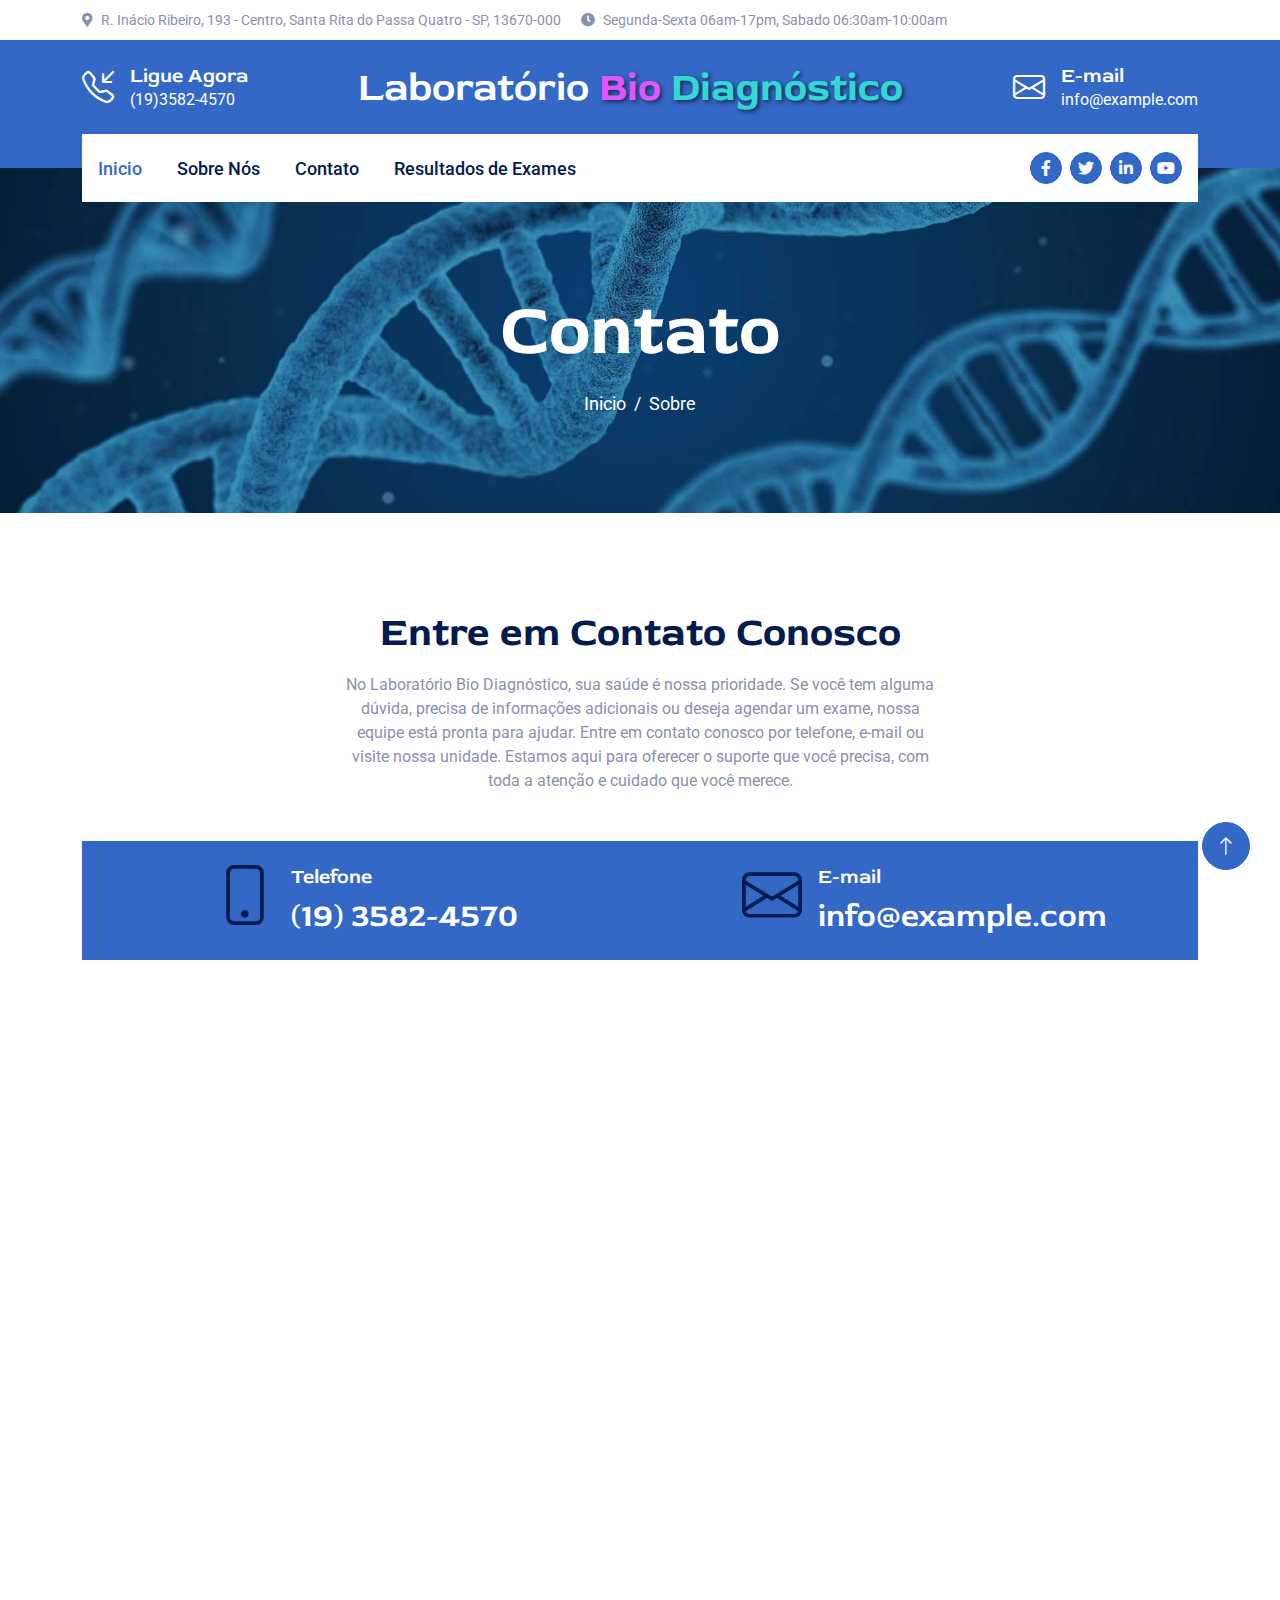
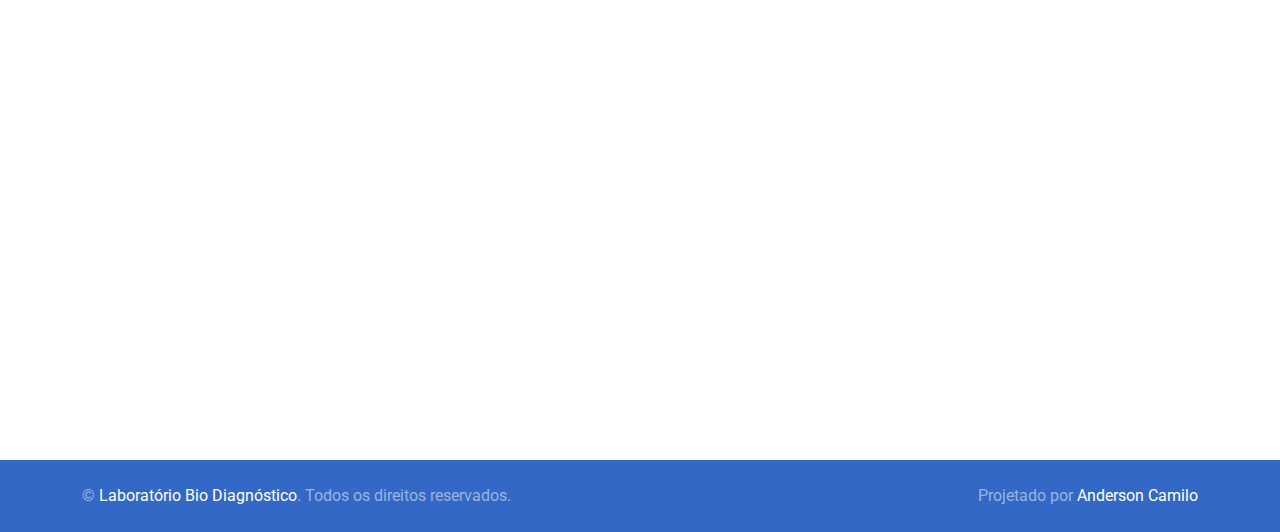
==== contato.html @ 1e8f775a "first commit" ====
<!DOCTYPE html>
<html lang="pt-BR">
<head>
    <meta charset="UTF-8">
    <meta name="viewport" content="width=device-width, initial-scale=1.0">
    <title>Laboratório Biodiagnóstico</title>
        <link href="img/favicon.ico" rel="icon">
        <link rel="preconnect" href="https://fonts.googleapis.com">
        <link rel="preconnect" href="https://fonts.gstatic.com" crossorigin>
        <link href="https://fonts.googleapis.com/css2?family=Roboto:wght@400;500&family=Red+Rose:wght@600;700&display=swap" rel="stylesheet">
        <link href="https://cdnjs.cloudflare.com/ajax/libs/font-awesome/5.10.0/css/all.min.css" rel="stylesheet">
        <link href="https://cdn.jsdelivr.net/npm/bootstrap-icons@1.10.4/font/bootstrap-icons.css" rel="stylesheet">
        <link href="lib/animate/animate.min.css" rel="stylesheet">
        <link href="lib/owlcarousel/assets/owl.carousel.min.css" rel="stylesheet">
        <link href="css/bootstrap.min.css" rel="stylesheet">
        <link href="css/style.css" rel="stylesheet">
</head>

<body>
    <div id="spinner"
        class="show bg-white position-fixed translate-middle w-100 vh-100 top-50 start-50 d-flex align-items-center justify-content-center">
        <div class="spinner-border text-primary" role="status" style="width: 3rem; height: 3rem;"></div>
    </div>

    <div class="container-fluid py-2 d-none d-lg-flex">
        <div class="container">
            <div class="d-flex justify-content-between">
                <div>
                    <small class="me-3"><i class="fa fa-map-marker-alt me-2"></i>R. Inácio Ribeiro, 193 - Centro, Santa Rita do Passa Quatro - SP, 13670-000</small>
                    <small class="me-3"><i class="fa fa-clock me-2"></i>Segunda-Sexta 06am-17pm, Sabado 06:30am-10:00am</small>
                </div>
            </div>
        </div>
    </div>


    <div class="container-fluid bg-primary text-white pt-4 pb-5 d-none d-lg-flex">
        <div class="container pb-2">
            <div class="d-flex align-items-center justify-content-between">
                <div class="d-flex">
                    <i class="bi bi-telephone-inbound fs-2"></i>
                    <div class="ms-3">
                        <h5 class="text-white mb-0">Ligue Agora</h5>
                        <span>(19)3582-4570</span>
                    </div>
                </div>
                <a href="index.html" class="h1 text-white mb-0">Laboratório <span class="text1">Bio <span class="text2">Diagnóstico</span></span></a>
                <div class="d-flex">
                    <i class="bi bi-envelope fs-2"></i>
                    <div class="ms-3">
                        <h5 class="text-white mb-0">E-mail</h5>
                        <span>info@example.com</span>
                    </div>
                </div>
            </div>
        </div>
    </div>

    <div class="container-fluid sticky-top">
        <div class="container">
            <nav class="navbar navbar-expand-lg navbar-light bg-white py-lg-0 px-lg-3">
                <button type="button" class="navbar-toggler me-0" data-bs-toggle="collapse"
                    data-bs-target="#navbarCollapse">
                    <span class="navbar-toggler-icon"></span>
                </button>
                <div class="collapse navbar-collapse" id="navbarCollapse">
                    <div class="navbar-nav">
                        <a href="index.html" class="nav-item nav-link active">Inicio</a>
                        <a href="sobre.html" class="nav-item nav-link">Sobre Nós</a>
                        <a href="contato.html" class="nav-item nav-link">Contato</a>
                        <a target="_blank" href="https://portal.worklabweb.com.br/resultados/2600?" class="nav-item nav-link">Resultados de Exames</a>
                    </div>
                    <div class="ms-auto d-none d-lg-flex">
                        <a class="btn btn-sm-square btn-primary ms-2" href=""><i class="fab fa-facebook-f"></i></a>
                        <a class="btn btn-sm-square btn-primary ms-2" href=""><i class="fab fa-twitter"></i></a>
                        <a class="btn btn-sm-square btn-primary ms-2" href=""><i class="fab fa-linkedin-in"></i></a>
                        <a class="btn btn-sm-square btn-primary ms-2" href=""><i class="fab fa-youtube"></i></a>
                    </div>
                </div>
            </nav>
        </div>
    </div>

    <div class="container-fluid page-header py-5 wow fadeIn" data-wow-delay="0.1s">
        <div class="container text-center py-5 mt-4">
            <h1 class="display-2 text-white mb-3 animated slideInDown">Contato</h1>
            <nav aria-label="breadcrumb animated slideInDown">
                <ol class="breadcrumb justify-content-center mb-0">
                    <li class="breadcrumb-item"><a href="index.html">Inicio</a></li>
                    <li class="breadcrumb-item"><a href="sobre.html">Sobre</a></li>
                </ol>
            </nav>
        </div>
    </div>


    <div class="container-fluid py-5">
        <div class="container py-5">
            <div class="text-center mx-auto wow fadeInUp" data-wow-delay="0.1s" style="max-width: 600px;">
                <h1 class="display-6 mb-3">Entre em Contato Conosco</h1>
                <p class="mb-5">No Laboratório Bio Diagnóstico, sua saúde é nossa prioridade. Se você tem alguma dúvida, precisa de
                    informações adicionais ou deseja agendar um exame, nossa equipe está pronta para ajudar. Entre em contato conosco
                    por telefone, e-mail ou visite nossa unidade. Estamos aqui para oferecer o suporte que você precisa, com toda a
                    atenção e cuidado que você merece.</p>
            </div>
            <div class="row contact-info position-relative g-0 mb-5">
                <div class="col-lg-6">
                    <a class="d-flex justify-content-lg-center bg-primary p-4">
                        <div class="icon-box-light flex-shrink-0">
                            <i class="bi bi-phone text-dark"></i>
                        </div>
                        <div class="ms-3">
                            <h5 class="text-white">Telefone</h5>
                            <h2 class="text-white mb-0">(19) 3582-4570</h2>
                        </div>
                    </a>
                </div>
                <div class="col-lg-6">
                    <a class="d-flex justify-content-lg-center bg-primary p-4">
                        <div class="icon-box-light flex-shrink-0">
                            <i class="bi bi-envelope text-dark"></i>
                        </div>
                        <div class="ms-3">
                            <h5 class="text-white">E-mail</h5>
                            <h2 class="text-white mb-0">info@example.com</h2>
                        </div>
                    </a>
                </div>
            </div>
            <div class="row g-5">
                <div class="col-lg-6 wow fadeInUp" data-wow-delay="0.5s">
                    <iframe class="map"
                    src="https://www.google.com/maps/embed?pb=!1m18!1m12!1m3!1d3706.768055160651!2d-47.48228482517321!3d-21.711730196255907!2m3!1f0!2f0!3f0!3m2!1i1024!2i768!4f13.1!3m3!1m2!1s0x94b81f3c0feee78d%3A0x9290388a2e9b9dc3!2sLaborat%C3%B3rio%20Santa%20Rita%20do%20Passa%20Quatro%20Bio%20Diagn%C3%B3stico!5e0!3m2!1spt-BR!2sbr!4v1723421506137!5m2!1spt-BR!2sbr"
                    frameborder="0" style="min-height: 300px; border:0;" allowfullscreen="" aria-hidden="false" 
                    tabindex="0"></iframe>
                </div>
            </div>
        </div>
    </div>

    <div class="container-fluid footer bg-white  py-5 wow fadeIn" data-wow-delay="0.1s">
        <div class="container">
            <div class="row g-5">
                <div class="col-lg-6 wow fadeInUp" data-wow-delay="0.1s">
                    <h1 class="display-6 mb-4">Garantimos que você sempre obterá o melhor resultado</h1>
                    <p class="mb-4">Comprometidos com a excelência, trabalhamos incansavelmente para assegurar que cada exame realizado ofereça
                        resultados precisos e confiáveis. Nossa prioridade é garantir que você receba o melhor atendimento e os diagnósticos
                        mais precisos, porque sua saúde merece nada menos que o melhor.</p>

                    <div class="d-flex align-items-start wow fadeIn" data-wow-delay="0.3s">
                        <div class="icon-box-primary">
                            <i class="bi bi-geo-alt text-dark fs-1"></i>
                        </div>
                        <div class="ms-3">
                            <h5>Nosso Endereço</h5>
                            <span>R.Inácio Ribeiro, 193 - Centro, Santa rita do Passa Quatro, São Paulo</span>
                        </div>
                    </div>
                    <hr>
                    <div class="d-flex align-items-start wow fadeIn" data-wow-delay="0.4s">
                        <div class="icon-box-primary">
                            <i class="bi bi-clock text-dark fs-1"></i>
                        </div>
                        <div class="ms-3">
                            <h5>Horário do Laboratório</h5>
                            <span>Segunda-Sexta 06am-17pm, Sabado 06:30am-10:00am</span>
                        </div>
                    </div>
                    <div class="d-flex mt-4">
                        <a class="btn btn-lg-square btn-primary me-2" href="#"><i class="fab fa-twitter"></i></a>
                        <a class="btn btn-lg-square btn-primary me-2" href="#"><i class="fab fa-facebook-f"></i></a>
                        <a class="btn btn-lg-square btn-primary me-2" href="#"><i class="fab fa-linkedin-in"></i></a>
                        <a class="btn btn-lg-square btn-primary me-2" href="#"><i class="fab fa-instagram"></i></a>
                    </div>
                </div>
                <div class="col-lg-6 wow fadeInUp" data-wow-delay="0.5s">
                    <h2 class="mb-4">Consulta on-line</h2>
                    <div class="row g-3">
                        <div class="col-sm-6">
                            <div class="form-floating">
                                <input type="text" class="form-control" id="name" placeholder="Your Name">
                                <label for="name">Seu Nome</label>
                            </div>
                        </div>
                        <div class="col-sm-6">
                            <div class="form-floating">
                                <input type="email" class="form-control" id="mail" placeholder="Your Email">
                                <label for="mail">Seu E-mail</label>
                            </div>
                        </div>
                        <div class="col-sm-6">
                            <div class="form-floating">
                                <input type="text" class="form-control" id="mobile" placeholder="Your Mobile">
                                <label for="mobile">Numero de Contato</label>
                            </div>
                        </div>
                        <div class="col-sm-6">
                            <div class="form-floating">
                                <select class="form-select" id="service">
                                    <option selected>Teste de Patologia</option>
                                    <option value="Microbiology Tests">Testes de Microbiologia</option>
                                    <option value="Biochemistry Tests">Testes de Bioquímica</option>
                                    <option value="Histopatology Tests">Testes Histopatológicos</option>
                                </select>
                                <label for="service">Selecione os Serviços</label>
                            </div>
                        </div>
                        <div class="col-12">
                            <div class="form-floating">
                                <textarea class="form-control" placeholder="Leave a message here" id="message"
                                    style="height: 130px"></textarea>
                                <label for="message">Mensagem</label>
                            </div>
                        </div>
                        <div class="col-12 text-center">
                            <button class="btn btn-primary w-100 py-3" type="submit" id="submitBtn">Enviar</button>
                        </div>
                    </div>
                </div>
            </div>
        </div>
    </div>


    <div class="container-fluid copyright bg-primary text-white-50 py-4">
        <div class="container">
            <div class="row">
                <div class="col-md-6 text-center text-md-start">
                    <p class="mb-0">&copy; <a href="#">Laboratório Bio Diagnóstico</a>. Todos os direitos reservados.</p>
                </div>
                <div class="col-md-6 text-center text-md-end">
                    <p class="mb-0">Projetado por <a href="#">Anderson Camilo</a></p>
                </div>
            </div>
        </div>
    </div>

    <a href="#" class="btn btn-lg btn-primary btn-lg-square rounded-circle back-to-top"><i class="bi bi-arrow-up"></i></a>


    <script src="https://ajax.googleapis.com/ajax/libs/jquery/3.6.1/jquery.min.js"></script>
    <script src="https://cdn.jsdelivr.net/npm/bootstrap@5.0.0/dist/js/bootstrap.bundle.min.js"></script>
    <script src="lib/wow/wow.min.js"></script>
    <script src="lib/easing/easing.min.js"></script>
    <script src="lib/waypoints/waypoints.min.js"></script>
    <script src="lib/counterup/counterup.min.js"></script>
    <script src="lib/owlcarousel/owl.carousel.min.js"></script>
    <script src="js/main.js"></script>
</body>
</body>

</html>
---- css/style.css ----
.back-to-top {
    position: fixed;
    display: none;
    right: 30px;
    bottom: 30px;
    z-index: 99;
}

.fw-medium {
    font-weight: 500;
}

#spinner {
    opacity: 0;
    visibility: hidden;
    transition: opacity .5s ease-out, visibility 0s linear .5s;
    z-index: 99999;
}

#spinner.show {
    transition: opacity .5s ease-out, visibility 0s linear 0s;
    visibility: visible;
    opacity: 1;
}


.btn {
    transition: .5s;
    font-weight: 500;
}

.btn-primary,
.btn-outline-primary:hover {
    color: var(--bs-light);
}

.btn-secondary,
.btn-outline-secondary:hover {
    color: var(--bs-dark);
}

.btn-square {
    width: 38px;
    height: 38px;
}

.btn-sm-square {
    width: 32px;
    height: 32px;
}

.btn-lg-square {
    width: 48px;
    height: 48px;
}

.btn-square,
.btn-sm-square,
.btn-lg-square {
    padding: 0;
    display: flex;
    align-items: center;
    justify-content: center;
    border-radius: 50px;
    font-weight: normal;
}

.icon-box-primary,
.icon-box-light {
    position: relative;
    padding: 0 0 10px 10px;
    z-index: 1;
}

.icon-box-primary i,
.icon-box-light i {
    font-size: 60px;
    line-height: 0;
}

.icon-box-primary::before,
.icon-box-light::before {
    position: absolute;
    width: 35px;
    height: 35px;
    left: 0;
    bottom: 0;
    border-radius: 35px;
    transition: .5s;
    z-index: -1;
}

.icon-box-primary::before {
    background: var(--bs-primary);
}

.icon-box-light::before {
    background: var(--bs-light);
}

.sticky-top {
    top: -100px;
    transition: .5s;
}

.navbar .navbar-nav .nav-link {
    margin-right: 35px;
    padding: 20px 0;
    color: var(--bs-dark);
    font-size: 18px;
    font-weight: 500;
    outline: none;
}

.navbar .navbar-nav .nav-link:hover,
.navbar .navbar-nav .nav-link.active {
    color: var(--bs-primary);
}

.navbar .dropdown-toggle::after {
    border: none;
    content: "\f107";
    font-family: "Font Awesome 5 Free";
    font-weight: 900;
    vertical-align: middle;
    margin-left: 8px;
}

.text1 {
    color: #e056fd;
    text-shadow: 2px 2px 4px rgba(0, 0, 0, 0.6);
    font-weight: bold;
    font-size: 1.0em;
    text-decoration: none;
}

.text2 {
    color: #33d7d5;
    text-shadow: 2px 2px 4px rgba(0, 0, 0, 0.6);
    font-weight: bold;
    font-size: 1.0em;
}

.text3, .text4 {
    color: #ffffff;
    text-shadow: 2px 2px 4px rgba(0, 0, 0, 0.6);
    font-weight: bold;
    font-size: 1.2em;
}

.map {
    min-width: 81em;
    box-sizing:border-box;
}


.info-section {
    background-color: #f8f9fa;
    border: 1px solid #dee2e6;
    border-radius: 0.25rem;
    padding: 1rem;
    margin-top: 1rem;
}



@media (max-width: 991.98px) {
    .navbar .navbar-nav .nav-link  {
        margin-right: 0;
        padding: 10px 0;
    }

    .navbar .navbar-nav {
        margin-top: 15px;
        border-top: 1px solid #EEEEEE;
    }
}

@media (min-width: 992px) {
    .sticky-top {
        margin-top: -34px;
    }

    .navbar {
        height: 68px;
    }

    .navbar .nav-item .dropdown-menu {
        display: block;
        border: none;
        margin-top: 0;
        top: 150%;
        opacity: 0;
        visibility: hidden;
        transition: .5s;
    }

    .navbar .nav-item:hover .dropdown-menu {
        top: 100%;
        visibility: visible;
        transition: .5s;
        opacity: 1;
    }
}


@media (min-width: 992px) {
    .header-carousel,
    .page-header {
        margin-top: -34px;
    }
}

.carousel-caption {
    top: 0;
    left: 0;
    right: 0;
    bottom: 0;
    display: flex;
    align-items: center;
    background: rgba(3, 27, 78, .3);
    z-index: 1;
}

.carousel-control-prev,
.carousel-control-next {
    width: 15%;
}

.carousel-control-prev-icon,
.carousel-control-next-icon {
    width: 3.5rem;
    height: 3.5rem;
    border-radius: 3.5rem;
    background-color: var(--bs-primary);
    border: 15px solid var(--bs-primary);
}

@media (max-width: 767.98px) {
    #header-carousel .carousel-item {
        position: relative;
        min-height: 450px;
    }
    
    #header-carousel .carousel-item img {
        position: absolute;
        width: 100%;
        height: 100%;
        object-fit: cover;
    }

    .text3, .text4 {
        color: #ffffff;
        text-shadow: 2px 2px 4px rgba(0, 0, 0, 0.6);
        font-weight: bold;
        font-size: 0.9em;
    }

    .map {
            min-width: 20em;
            box-sizing:border-box;
    }

}

.page-header {
    background: linear-gradient(rgba(3, 27, 78, .3), rgba(3, 27, 78, .3)), url(../img/testimonial.jpg) center center no-repeat;
    background-size: cover;
}

.page-header .breadcrumb-item+.breadcrumb-item::before {
    color: var(--bs-white);
}

.page-header .breadcrumb-item,
.page-header .breadcrumb-item a {
    font-size: 18px;
    color: var(--bs-white);
}


.feature {
    background: linear-gradient(rgba(3, 27, 78, .3), rgba(3, 27, 78, .3)), url(../img/feature.jpg) left center no-repeat;
    background-size: cover;
}

.feature-row {
    box-shadow: 0 0 45px rgba(0, 0, 0, .08);
}

.feature-item {
    border-color: rgba(0, 0, 0, .03) !important;
}

.experience .progress {
    height: 5px;
}

.experience .progress .progress-bar {
    width: 0px;
    transition: 3s;
}

.experience .nav-pills .nav-link {
    color: var(--dark);
}

.experience .nav-pills .nav-link.active {
    color: #FFFFFF;
}

.experience .tab-content hr {
    width: 30px;
}

.about-fact {
    width: 220px;
    height: 220px;
    box-shadow: 0 0 30px rgba(0, 0, 0, .1);
}

@media (min-width: 576px) {
    .about-fact.mt-n130 {
        margin-top: -130px;
    }
}

.btn-play {
    position: relative;
    display: block;
    box-sizing: content-box;
    width: 36px;
    height: 46px;
    border-radius: 100%;
    border: none;
    outline: none !important;
    padding: 18px 20px 20px 28px;
    background: var(--bs-primary);
}

.btn-play:before {
    position: absolute;
    z-index: 0;
    left: 50%;
    top: 50%;
    transform: translateX(-50%) translateY(-50%);
    display: block;
    width: 90px;
    height: 90px;
    background: var(--bs-primary);
    border-radius: 100%;
    animation: pulse-border 1500ms ease-out infinite;
}

.btn-play:after {
    position: absolute;
    z-index: 1;
    left: 50%;
    top: 50%;
    transform: translateX(-50%) translateY(-50%);
    display: block;
    width: 90px;
    height: 90px;
    background: var(--bs-primary);
    border-radius: 100%;
    transition: all 200ms;
}

.btn-play span {
    display: block;
    position: relative;
    z-index: 3;
    width: 0;
    height: 0;
    left: 3px;
    border-left: 30px solid #FFFFFF;
    border-top: 18px solid transparent;
    border-bottom: 18px solid transparent;
}

@keyframes pulse-border {
    0% {
        transform: translateX(-50%) translateY(-50%) translateZ(0) scale(1);
        opacity: 1;
    }

    100% {
        transform: translateX(-50%) translateY(-50%) translateZ(0) scale(2);
        opacity: 0;
    }
}

.modal-video .modal-dialog {
    position: relative;
    max-width: 800px;
    margin: 60px auto 0 auto;
}

.modal-video .modal-body {
    position: relative;
    padding: 0px;
}

.modal-video .close {
    position: absolute;
    width: 30px;
    height: 30px;
    right: 0px;
    top: -30px;
    z-index: 999;
    font-size: 30px;
    font-weight: normal;
    color: #FFFFFF;
    background: #000000;
    opacity: 1;
}

.container-service {
    position: relative;
}

.container-service::before {
    position: absolute;
    content: '';
    background: var(--bs-light);
    width: 100%;
    height: 100%;
    left: 0px;
    top: 0px;
    clip-path: polygon(0 0, 100% 0, 100% 30%, 0 70%);
    z-index: -1;
}

.service-item {
    position: relative;
    height: 100%;
    padding: 45px 30px;
    background: var(--bs-white);
    box-shadow: 0 0 45px rgba(0, 0, 0, .05);
}

.service-item::before {
    position: absolute;
    content: "";
    width: 100%;
    height: 0;
    left: 0;
    bottom: 0;
    transition: .5s;
    background: var(--bs-primary);
}

.service-item:hover::before {
    height: 100%;
    top: 0;
}

.service-item * {
    position: relative;
    transition: .5s;
    z-index: 1;
}

.service-item:hover h5,
.service-item:hover p {
    color: var(--bs-white);
}

.service-item:hover .icon-box-primary::before {
    background: var(--bs-dark);
}

.service-item:hover .icon-box-primary i {
    color: var(--bs-white) !important;
}


.container-team {
    position: relative;
}

.container-team::before {
    position: absolute;
    background: var(--bs-light);
    width: 100%;
    height: 100%;
    left: 0px;
    top: 0px;
    clip-path: polygon(0 70%, 100% 30%, 100% 100%, 0% 100%);
    z-index: -1;
}

.team-item {
    background: var(--bs-white);
    box-shadow: 0 0 45px rgba(0, 0, 0, .05);
}

.team-item .team-social {
    position: absolute;
    width: 0;
    height: 100%;
    top: 0;
    right: 0;
    transition: .5s;
    background: var(--bs-primary);
    display: flex;
    align-items: center;
    justify-content: center;
}

.team-item:hover .team-social {
    width: 100%;
    left: 0;
}

.team-item .team-social .btn {
    opacity: 0;
    transition: .5s;
}

.team-item:hover .team-social .btn {
    opacity: 1;
}


.testimonial {
    background: linear-gradient(rgba(3, 27, 78, .3), rgba(3, 27, 78, .3)), url(../img/testimonial.jpg) left center no-repeat;
    background-size: cover;
}

.testimonial-item img {
    width: 60px !important;
    height: 60px !important;
    border-radius: 60px;
}

.testimonial-carousel .owl-nav {
    position: absolute;
    top: 0;
    right: 0;
    display: flex;
}

.testimonial-carousel .owl-nav .owl-prev,
.testimonial-carousel .owl-nav .owl-next {
    margin-left: 15px;
    color: var(--bs-primary);
    font-size: 30px;
    line-height: 0;
    transition: .5s;
}

.testimonial-carousel .owl-nav .owl-prev:hover,
.testimonial-carousel .owl-nav .owl-next:hover {
    color: var(--bs-dark);
}

@media (min-width: 992px) {
    .contact-info::after {
        position: absolute;
        width: 0px;
        height: 100%;
        top: 0;
        left: 50%;
        border-left: 1px dashed rgba(255, 255, 255, .2);
    }
}

@media (max-width: 991.98px) {
    .contact-info::after {
        position: absolute;
        width: 100%;
        height: 0px;
        top: 50%;
        left: 0;
        border-top: 1px dashed rgba(255, 255, 255, .2);
    }
}


.footer {

    background-size: cover;
}

@media (min-width: 992px) {
    .footer::after {
        position: absolute;
        width: 0px;
        height: 100%;
        top: 0;
        left: 50%;
        border-left: 1px dashed rgba(255, 255, 255, .2);
    }
}

.footer .btn.btn-link {
    display: block;
    margin-bottom: 5px;
    padding: 0;
    text-align: left;
    color: rgba(255, 255, 255, .5);
    font-weight: normal;
    text-transform: capitalize;
    transition: .3s;
}

.footer .btn.btn-link::before {
    position: relative;
    content: "\f105";
    font-family: "Font Awesome 5 Free";
    font-weight: 900;
    color: rgba(255, 255, 255, .5);
    margin-right: 10px;
}

.footer .btn.btn-link:hover {
    color: var(--bs-primary);
    letter-spacing: 1px;
    box-shadow: none;
}

.copyright {
    border-top: 1px  rgba(255, 255, 255, .2);
}

.copyright a {
    color: var(--bs-white);
}

.copyright a:hover {
    color: var(--bs-dark);
}
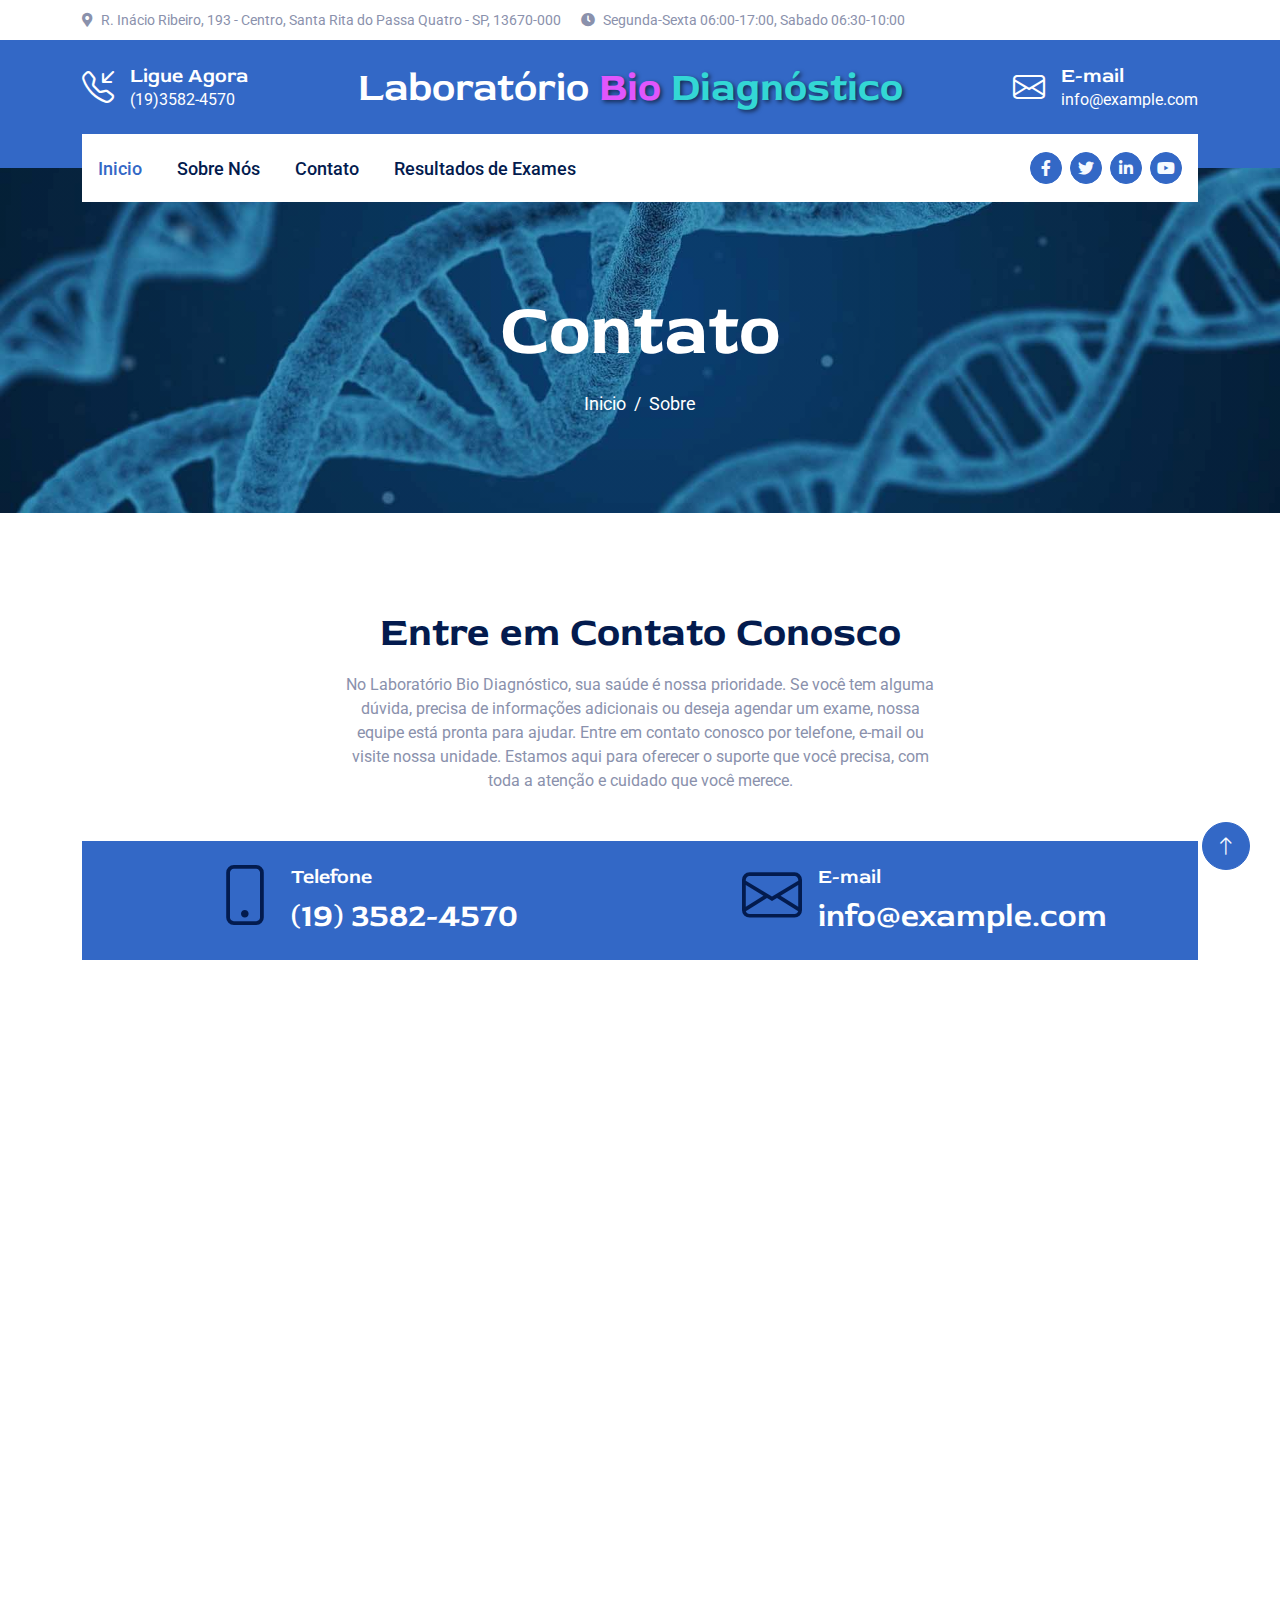
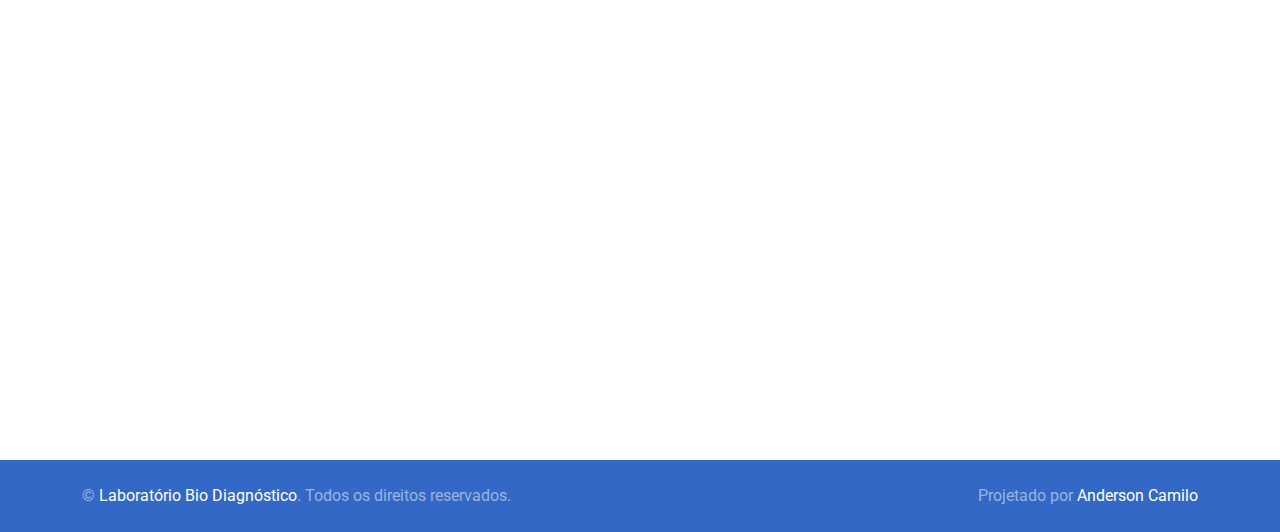
==== commit 7edbb73c: "correção" ====
--- a/contato.html
+++ b/contato.html
@@ -27,7 +27,7 @@
             <div class="d-flex justify-content-between">
                 <div>
                     <small class="me-3"><i class="fa fa-map-marker-alt me-2"></i>R. Inácio Ribeiro, 193 - Centro, Santa Rita do Passa Quatro - SP, 13670-000</small>
-                    <small class="me-3"><i class="fa fa-clock me-2"></i>Segunda-Sexta 06am-17pm, Sabado 06:30am-10:00am</small>
+                    <small class="me-3"><i class="fa fa-clock me-2"></i>Segunda-Sexta 06:00-17:00, Sabado 06:30-10:00</small>
                 </div>
             </div>
         </div>
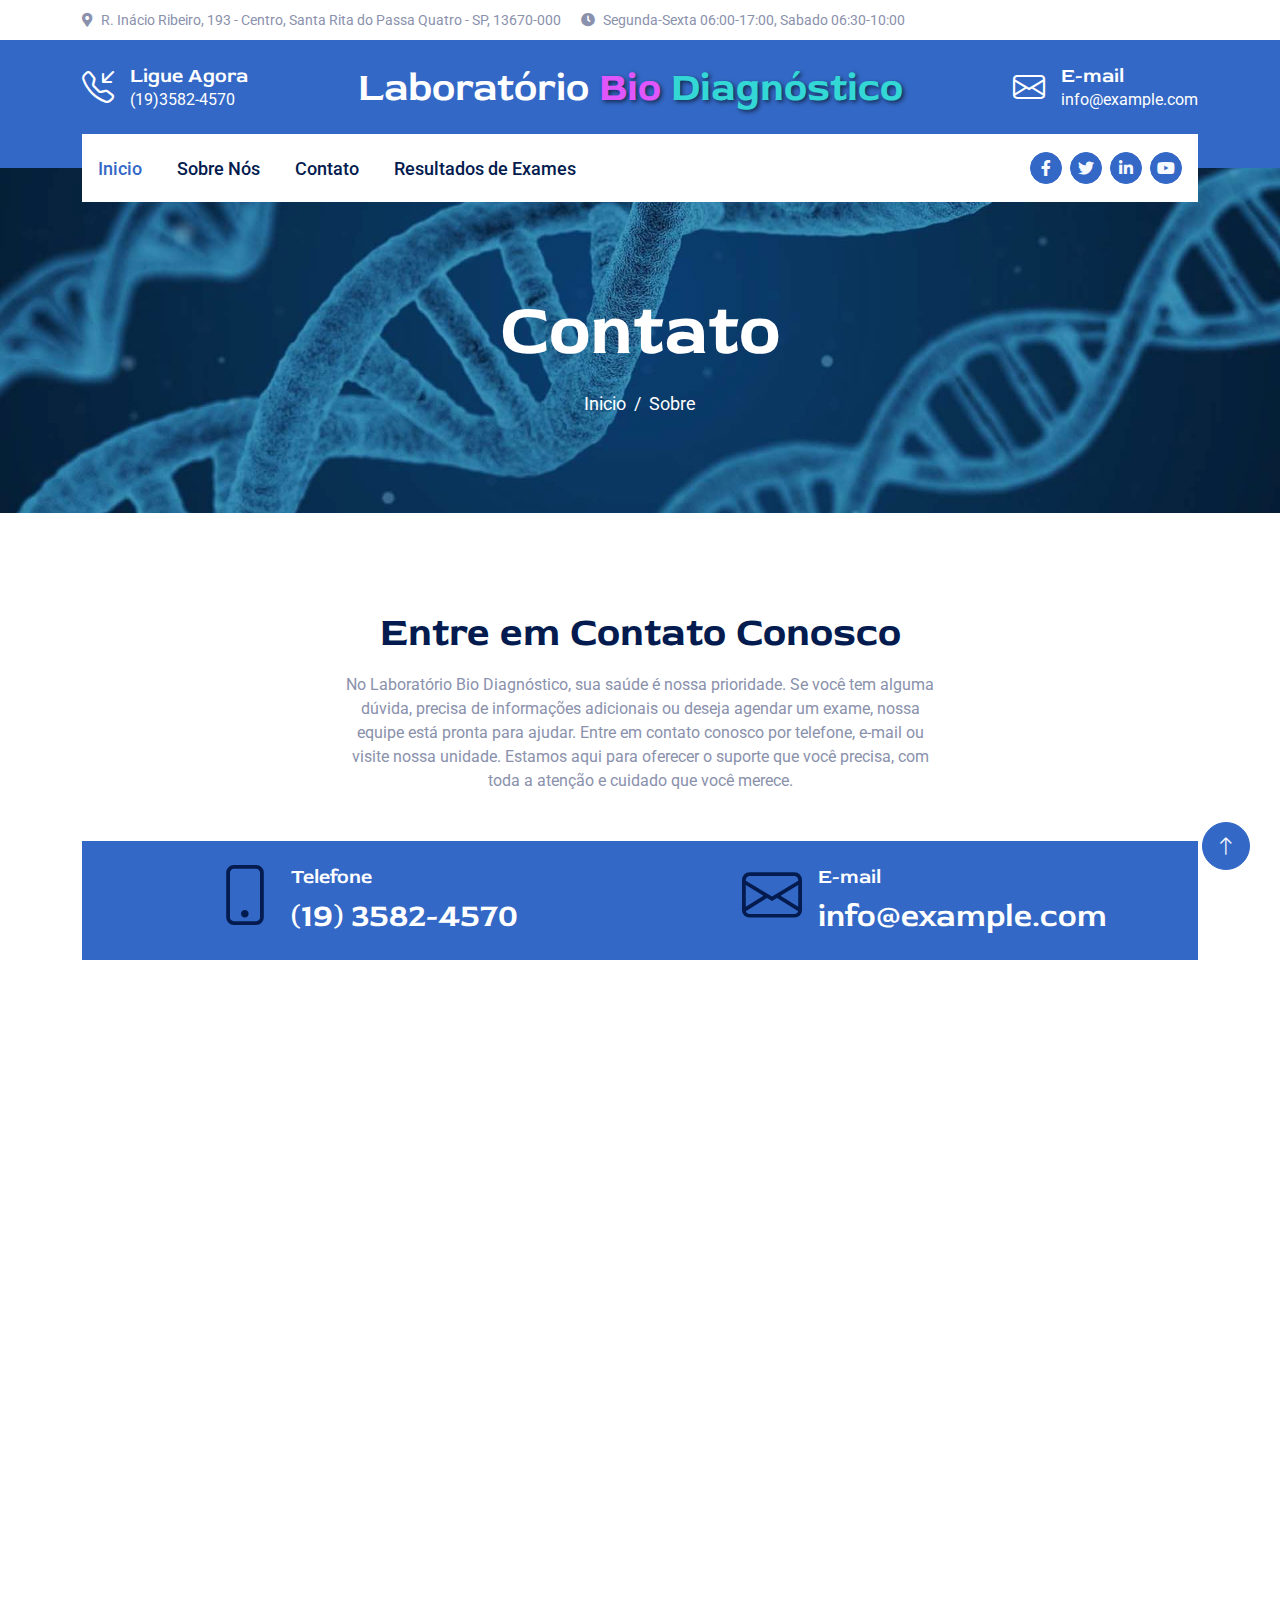
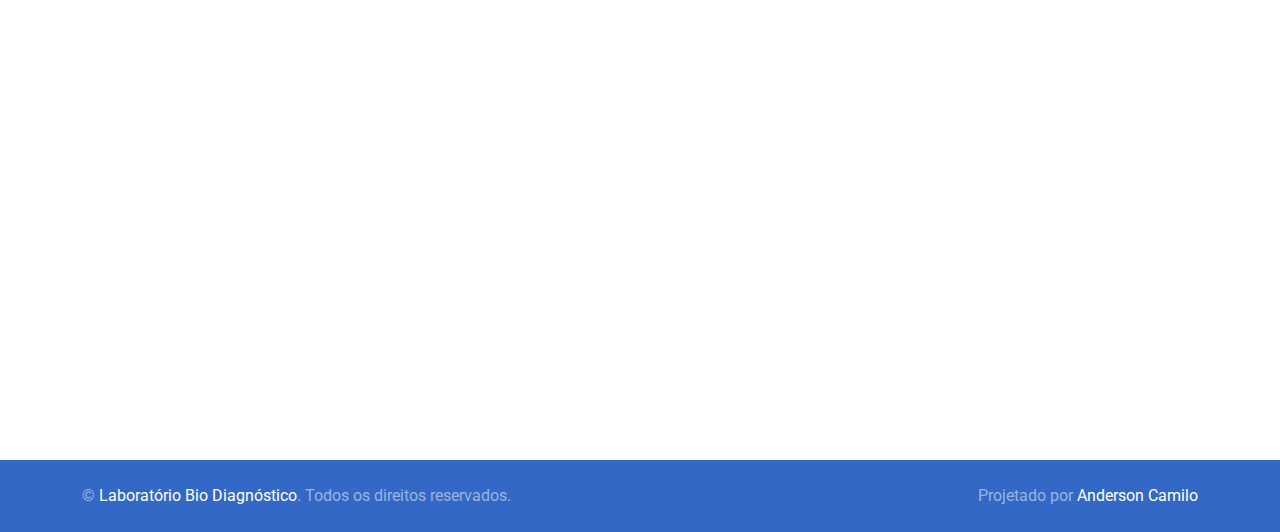
==== commit 0eb52111: "correção" ====
--- a/contato.html
+++ b/contato.html
@@ -4,7 +4,7 @@
     <meta charset="UTF-8">
     <meta name="viewport" content="width=device-width, initial-scale=1.0">
     <title>Laboratório Biodiagnóstico</title>
-        <link href="img/favicon.ico" rel="icon">
+        <link href="img/favicon.png" rel="icon">
         <link rel="preconnect" href="https://fonts.googleapis.com">
         <link rel="preconnect" href="https://fonts.gstatic.com" crossorigin>
         <link href="https://fonts.googleapis.com/css2?family=Roboto:wght@400;500&family=Red+Rose:wght@600;700&display=swap" rel="stylesheet">
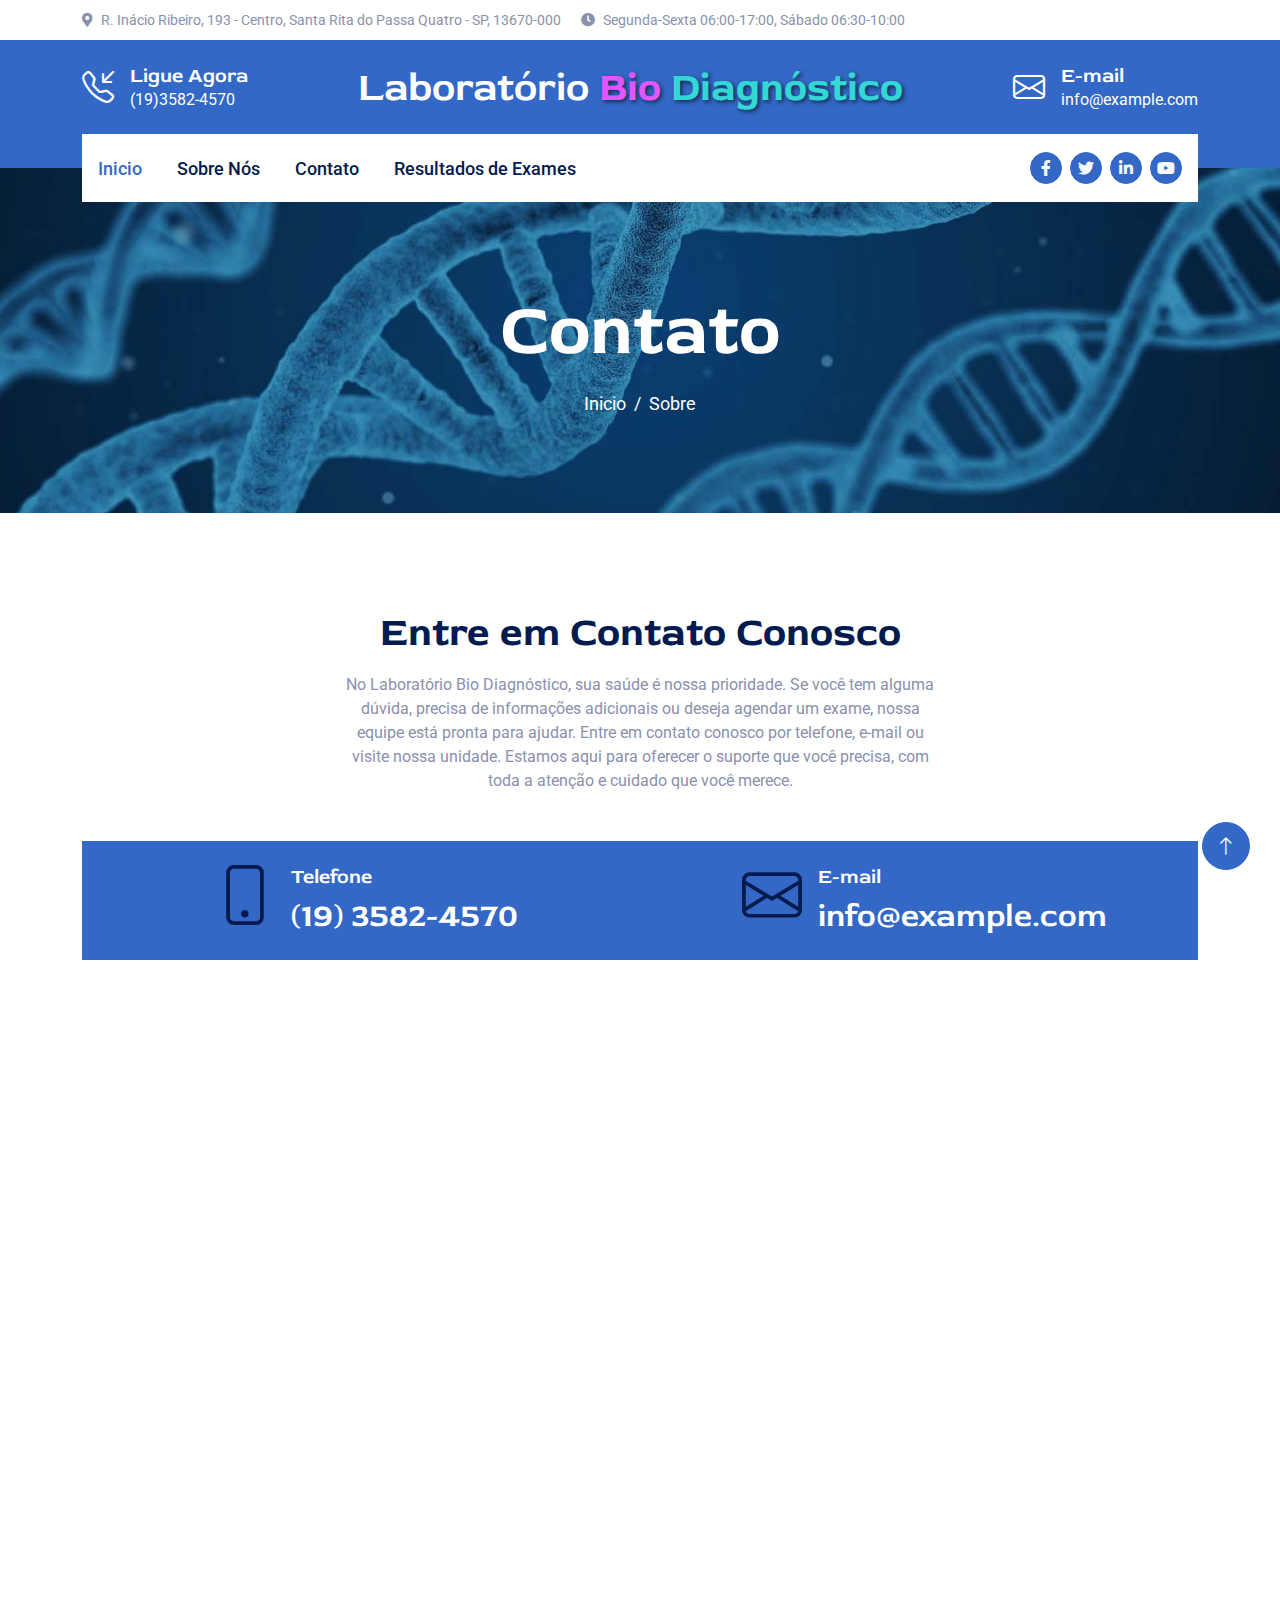
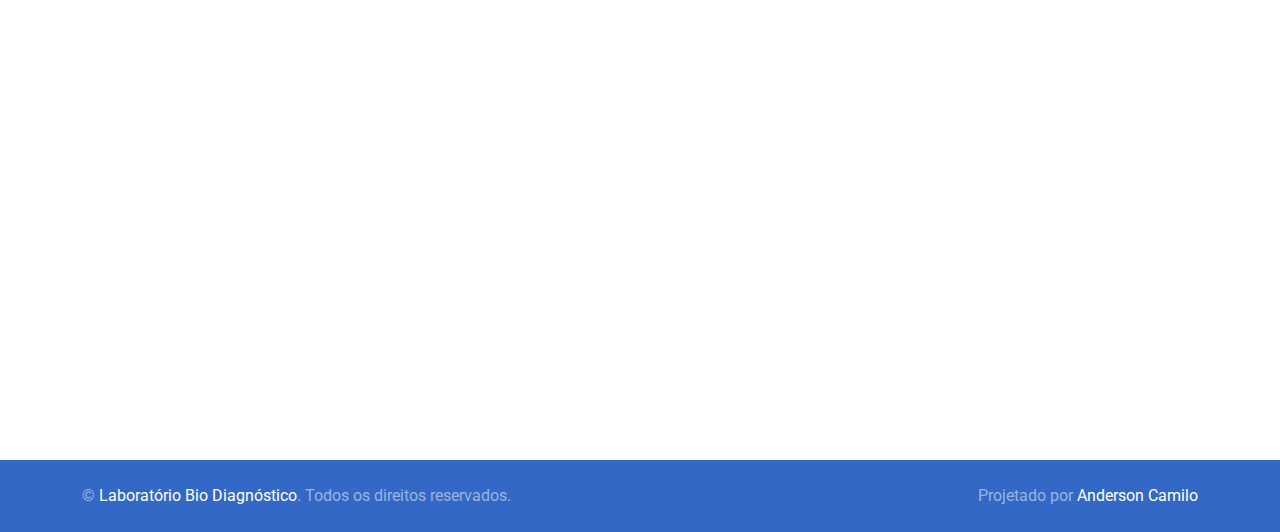
==== commit 9c71fd98: "correçoes" ====
--- a/contato.html
+++ b/contato.html
@@ -27,7 +27,7 @@
             <div class="d-flex justify-content-between">
                 <div>
                     <small class="me-3"><i class="fa fa-map-marker-alt me-2"></i>R. Inácio Ribeiro, 193 - Centro, Santa Rita do Passa Quatro - SP, 13670-000</small>
-                    <small class="me-3"><i class="fa fa-clock me-2"></i>Segunda-Sexta 06:00-17:00, Sabado 06:30-10:00</small>
+                    <small class="me-3"><i class="fa fa-clock me-2"></i>Segunda-Sexta 06:00-17:00, Sábado 06:30-10:00</small>
                 </div>
             </div>
         </div>
@@ -163,7 +163,7 @@
                         </div>
                         <div class="ms-3">
                             <h5>Horário do Laboratório</h5>
-                            <span>Segunda-Sexta 06am-17pm, Sabado 06:30am-10:00am</span>
+                            <span>Segunda-Sexta 06:00-17:00, Sábado 06:30-10:00</span>
                         </div>
                     </div>
                     <div class="d-flex mt-4">
